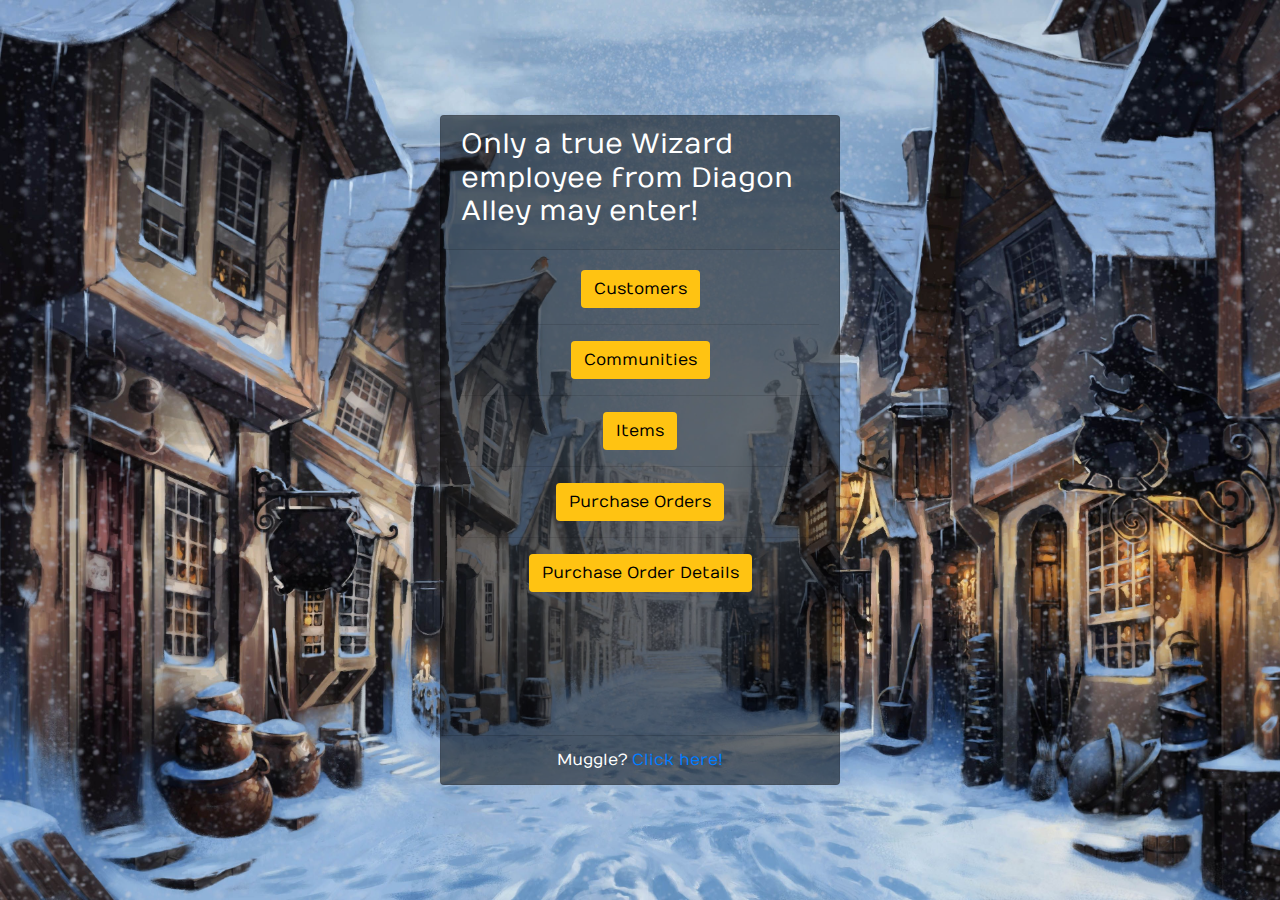
==== home.html @ a50cb350 "initial commit" ====
<!--Adapted from: https://bootsnipp.com/snippets/vl4R7-->

<link href="//maxcdn.bootstrapcdn.com/bootstrap/4.1.1/css/bootstrap.min.css" rel="stylesheet" id="bootstrap-css">
<script src="//maxcdn.bootstrapcdn.com/bootstrap/4.1.1/js/bootstrap.min.js"></script>
<script src="//cdnjs.cloudflare.com/ajax/libs/jquery/3.2.1/jquery.min.js"></script>
<!------ Include the above in your HEAD tag ---------->

<!DOCTYPE html>
<html>
<head>
	<title>Home Page</title>
   
	<!--Bootsrap 4 CDN-->
	<link rel="stylesheet" href="https://stackpath.bootstrapcdn.com/bootstrap/4.1.3/css/bootstrap.min.css" integrity="sha384-MCw98/SFnGE8fJT3GXwEOngsV7Zt27NXFoaoApmYm81iuXoPkFOJwJ8ERdknLPMO" crossorigin="anonymous">
    
    <!--Fontawesome CDN-->
	<link rel="stylesheet" href="https://use.fontawesome.com/releases/v5.3.1/css/all.css" integrity="sha384-mzrmE5qonljUremFsqc01SB46JvROS7bZs3IO2EmfFsd15uHvIt+Y8vEf7N7fWAU" crossorigin="anonymous">

	<!--Custom styles-->
	<link rel="stylesheet" type="text/css" href="styles.css">
</head>
<body>
<div class="container">
	<div class="d-flex justify-content-center h-100">
		<div class="card">
			<div class="card-header">
				<h3>Only a true Wizard employee from Diagon Alley may enter!</h3>
			</div>
			<div class="card-body text-center">
				<a href="customer.html" class="btn login_btn" role="button" aria-disabled="true">Customers</a>
				<hr>
				<a href="community.html" class="btn login_btn" role="button" aria-disabled="true">Communities</a>
				<hr>
				<a href="items.html" class="btn login_btn" role="button" aria-disabled="true">Items</a>
				<hr>
				<a href="purchaseOrder.html" class="btn login_btn" role="button" aria-disabled="true">Purchase Orders</a>
				<hr>
				<a href="purchaseOrderDetails.html" class="btn login_btn" role="button" aria-disabled="true">Purchase Order Details</a>
			</div>
			<div class="card-footer">
				<div class="d-flex justify-content-center links">
					Muggle? <a href="https://tenor.com/view/goodbye-harrypotter-danielradcliffe-waving-train-gif-11060262"> Click here!</a>
				</div>
			</div>
		</div>
	</div>
</div>
</body>
</html>
---- styles.css ----
/* Adapted from: https://bootsnipp.com/snippets/vl4R7*/

@import url('https://fonts.googleapis.com/css?family=Numans');

html,body{
background-image: url('images/background.jpg');
background-size: cover;
background-repeat: no-repeat;
height: 100%;
font-family: 'Numans', sans-serif;
}

.container{
height: 100%;
align-content: center;
}

.card{
height: 670px;
margin-top: auto;
margin-bottom: auto;
width: 400px;
background-color: rgba(0,0,0,0.5) !important;
}

.card-header h3{
color: white;
}

.input-group-prepend span{
width: 50px;
background-color: #FFC312;
color: black;
border:0 !important;
}

input:focus{
outline: 0 0 0 0  !important;
box-shadow: 0 0 0 0 !important;

}

.login_btn{
color: black;
background-color: #FFC312;
width: auto;
}

.login_btn:hover{
color: black;
background-color: white;
}

.links{
color: white;
}

.links a{
margin-left: 4px;
}
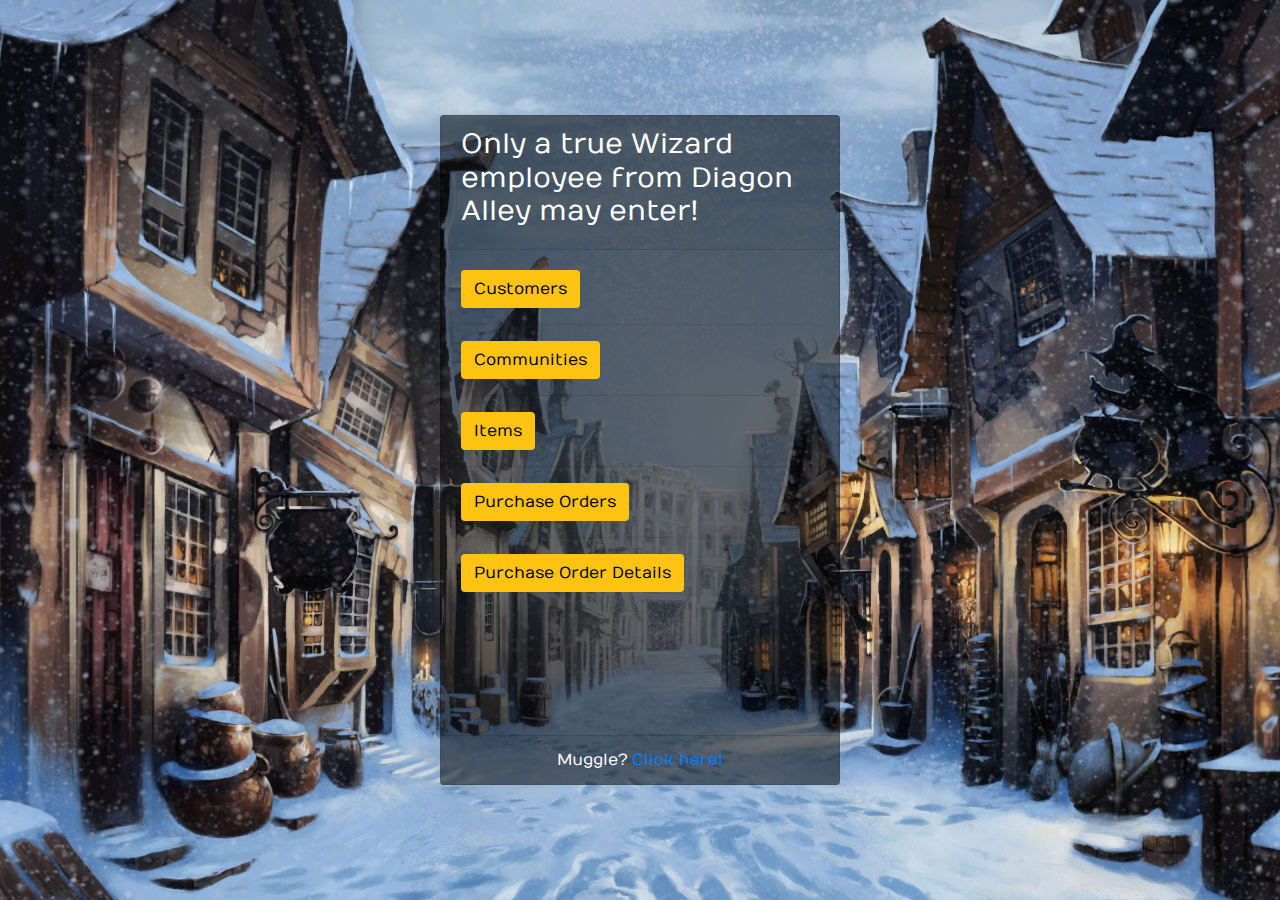
==== commit ed9424a2: "Second commit" ====
--- a/home.html
+++ b/home.html
@@ -26,7 +26,7 @@
 			<div class="card-header">
 				<h3>Only a true Wizard employee from Diagon Alley may enter!</h3>
 			</div>
-			<div class="card-body text-center">
+			<div class="card-body">
 				<a href="customer.html" class="btn login_btn" role="button" aria-disabled="true">Customers</a>
 				<hr>
 				<a href="community.html" class="btn login_btn" role="button" aria-disabled="true">Communities</a>
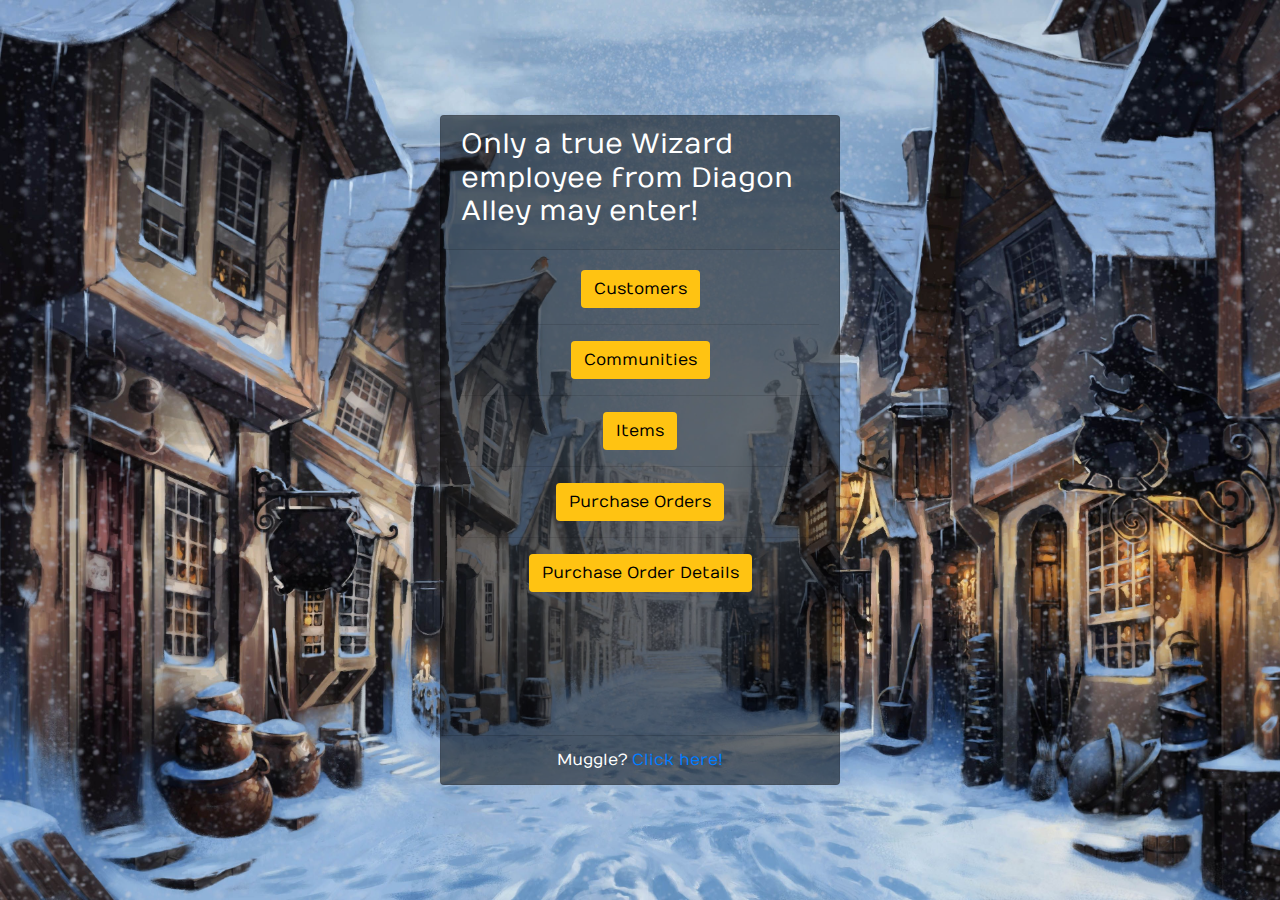
==== commit 367eccd2: "Update home.html" ====
--- a/home.html
+++ b/home.html
@@ -26,7 +26,7 @@
 			<div class="card-header">
 				<h3>Only a true Wizard employee from Diagon Alley may enter!</h3>
 			</div>
-			<div class="card-body">
+			<div class="card-body text-center">
 				<a href="customer.html" class="btn login_btn" role="button" aria-disabled="true">Customers</a>
 				<hr>
 				<a href="community.html" class="btn login_btn" role="button" aria-disabled="true">Communities</a>
@@ -46,4 +46,4 @@
 	</div>
 </div>
 </body>
-</html>+</html>
